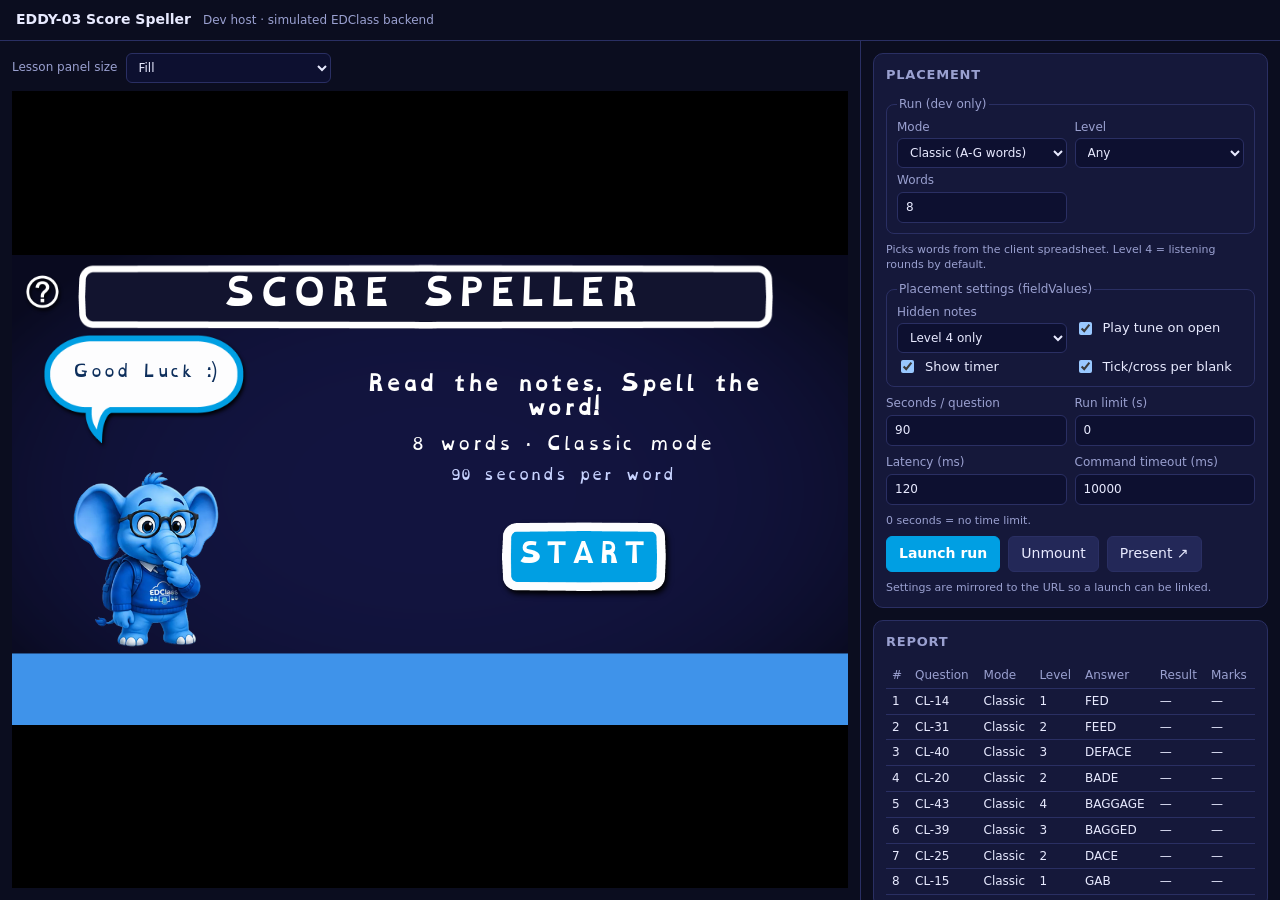
==== eddy03/index.html @ 97a3e84f "eddy 03 demo" ====
<!doctype html>
<html lang="en">
  <head>
    <meta charset="utf-8" />
    <meta name="viewport" content="width=device-width, initial-scale=1" />
    <link rel="icon" type="image/png" href="./favicon.png" />
    <title>EDDY-03</title>
    <script type="module" crossorigin src="./assets/index-CFmyUEHW.js"></script>
  </head>
  <body>
    <div id="app"></div>
  </body>
</html>
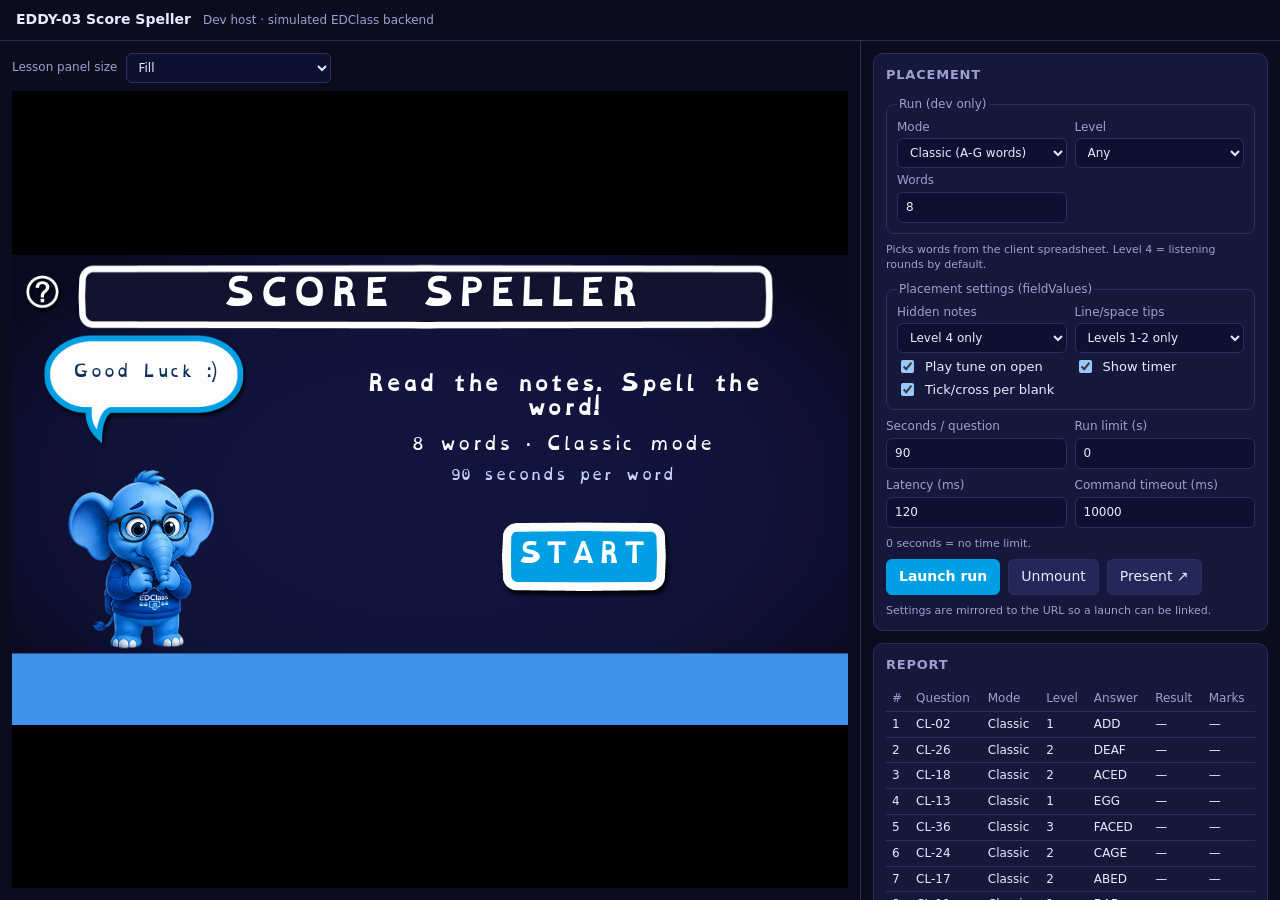
==== commit 88033ee4: "Updated feedback eddy 03" ====
--- a/eddy03/index.html
+++ b/eddy03/index.html
@@ -5,7 +5,7 @@
     <meta name="viewport" content="width=device-width, initial-scale=1" />
     <link rel="icon" type="image/png" href="./favicon.png" />
     <title>EDDY-03</title>
-    <script type="module" crossorigin src="./assets/index-CFmyUEHW.js"></script>
+    <script type="module" crossorigin src="./assets/index-QzMuOYjY.js"></script>
   </head>
   <body>
     <div id="app"></div>
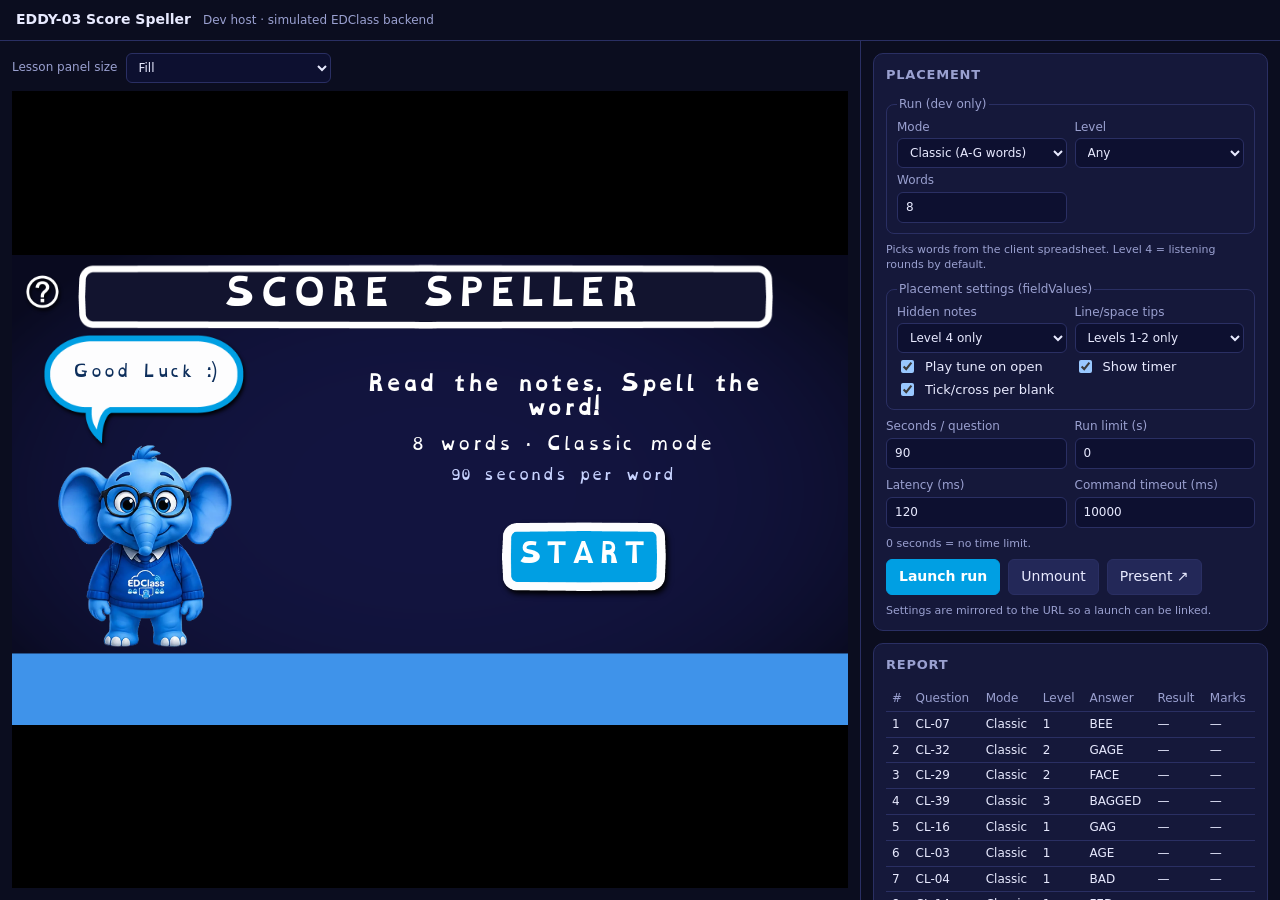
==== commit b6863033: "UPDATE correct and incorrect sounds for answers" ====
--- a/eddy03/index.html
+++ b/eddy03/index.html
@@ -5,7 +5,7 @@
     <meta name="viewport" content="width=device-width, initial-scale=1" />
     <link rel="icon" type="image/png" href="./favicon.png" />
     <title>EDDY-03</title>
-    <script type="module" crossorigin src="./assets/index-QzMuOYjY.js"></script>
+    <script type="module" crossorigin src="./assets/index-DhGJmYyg.js"></script>
   </head>
   <body>
     <div id="app"></div>
